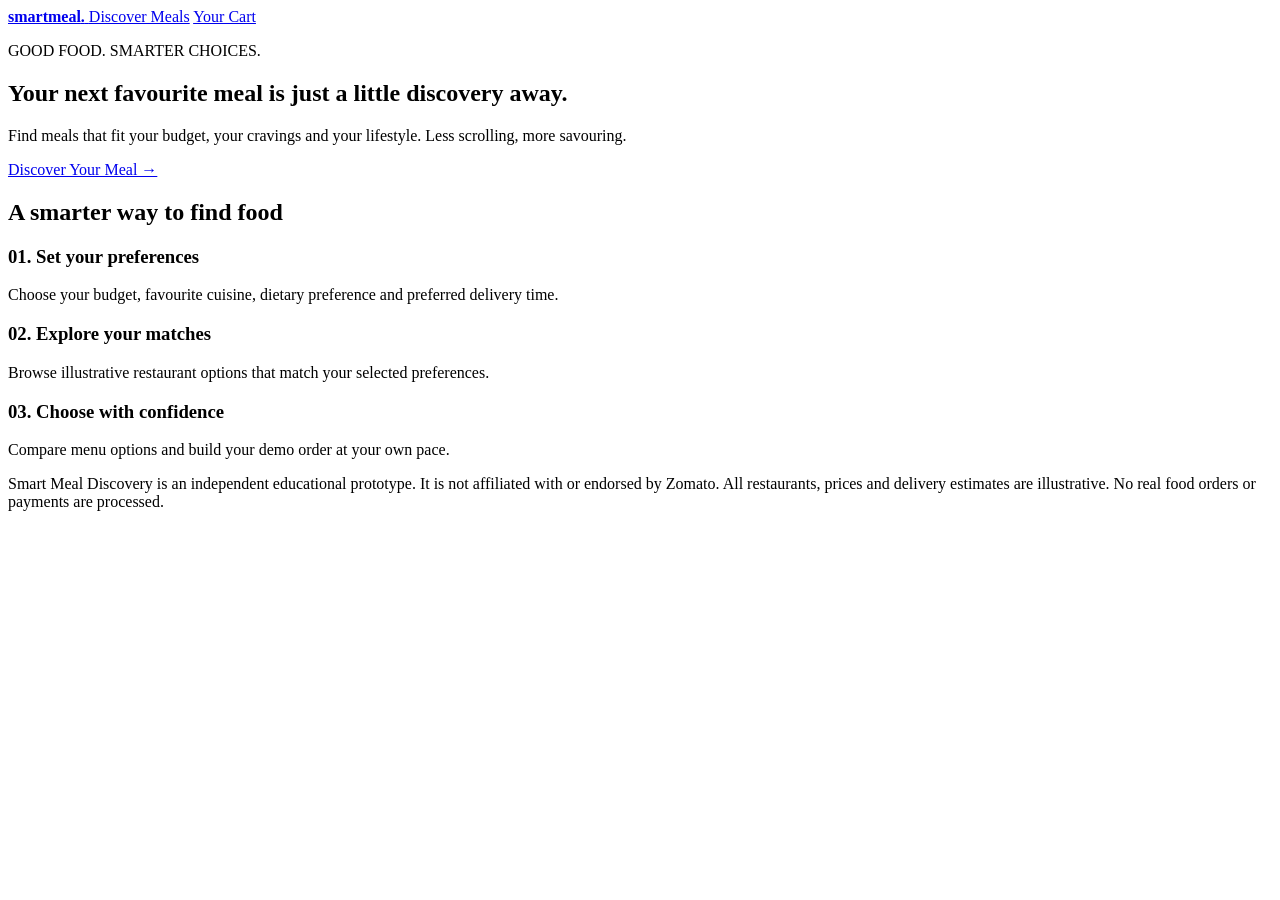
==== index.html @ eb7c87c7 "Create index.html" ====
<!DOCTYPE html>
<html lang="en">
<head>
  <meta charset="UTF-8">
  <meta name="viewport" content="width=device-width, initial-scale=1.0">
  <meta name="description" content="Discover meals that fit your budget, taste and lifestyle. An independent educational prototype.">
  <title>Smart Meal Discovery | Find Your Next Favourite Meal</title>
</head>
<body>
  <header>
    <nav aria-label="Main navigation">
      <a href="index.html" aria-label="Smart Meal Discovery home">
        <strong>smart<span>meal</span>.</strong>
      </a>
      <a href="discover.html">Discover Meals</a>
      <a href="cart.html">Your Cart</a>
    </nav>
  </header>

  <main>
    <section class="hero">
      <p>GOOD FOOD. SMARTER CHOICES.</p>
      <h1>Your next favourite meal is just a little discovery away.</h1>
      <p>
        Find meals that fit your budget, your cravings and your lifestyle.
        Less scrolling, more savouring.
      </p>
      <a href="discover.html">Discover Your Meal &rarr;</a>
    </section>

    <section aria-labelledby="how-it-works">
      <h2 id="how-it-works">A smarter way to find food</h2>

      <article>
        <h3>01. Set your preferences</h3>
        <p>Choose your budget, favourite cuisine, dietary preference and preferred delivery time.</p>
      </article>

      <article>
        <h3>02. Explore your matches</h3>
        <p>Browse illustrative restaurant options that match your selected preferences.</p>
      </article>

      <article>
        <h3>03. Choose with confidence</h3>
        <p>Compare menu options and build your demo order at your own pace.</p>
      </article>
    </section>
  </main>

  <footer>
    <p>
      Smart Meal Discovery is an independent educational prototype.
      It is not affiliated with or endorsed by Zomato.
      All restaurants, prices and delivery estimates are illustrative.
      No real food orders or payments are processed.
    </p>
  </footer>
</body>
</html>
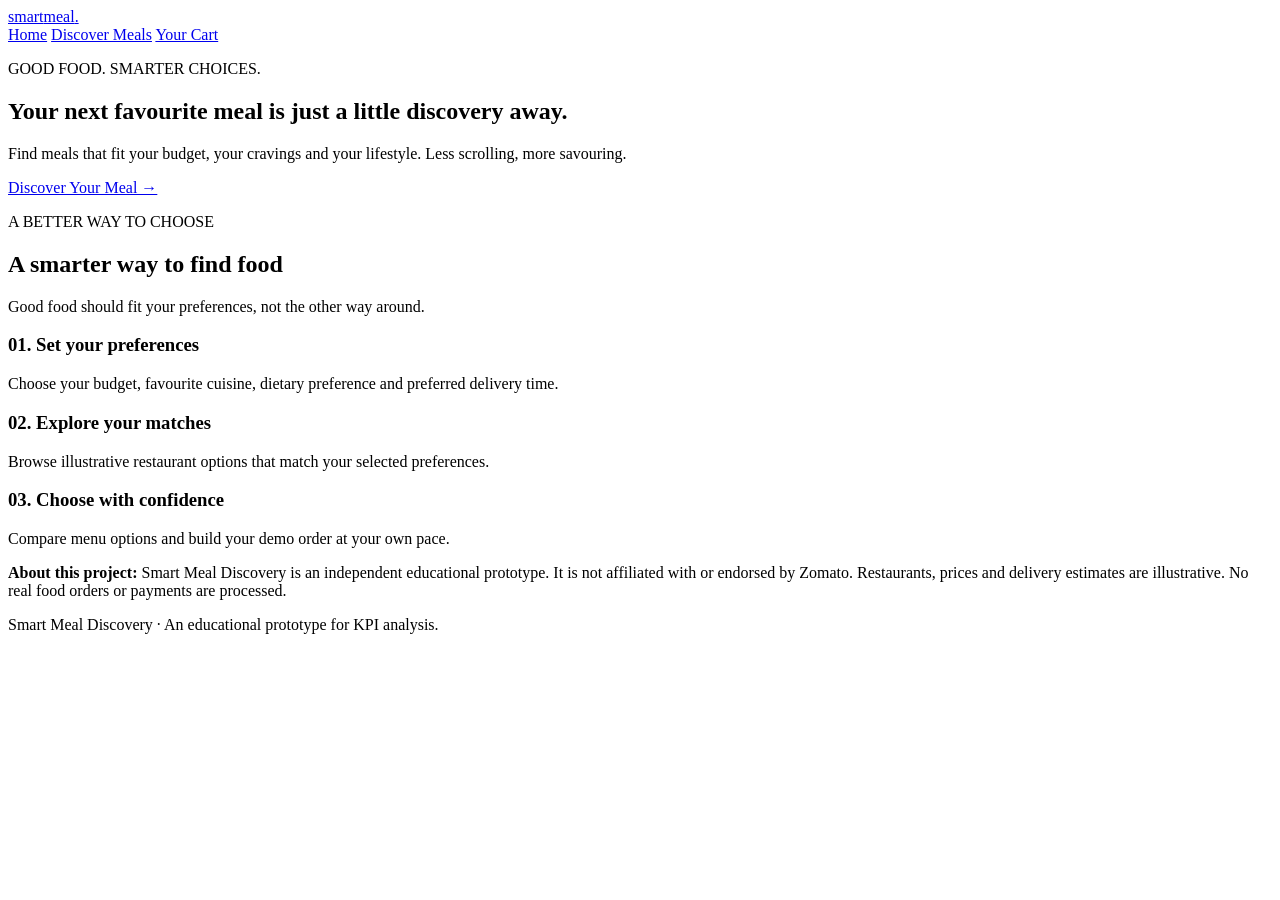
==== commit 94d7afe6: "Connect homepage to responsive stylesheet" ====
--- a/index.html
+++ b/index.html
@@ -6,56 +6,68 @@
   <meta name="viewport" content="width=device-width, initial-scale=1.0">
   <meta name="description" content="Discover meals that fit your budget, taste and lifestyle. An independent educational prototype.">
   <title>Smart Meal Discovery | Find Your Next Favourite Meal</title>
+  <link rel="stylesheet" href="css/style.css">
 </head>
 <body>
-  <header>
-    <nav aria-label="Main navigation">
-      <a href="index.html" aria-label="Smart Meal Discovery home">
-        <strong>smart<span>meal</span>.</strong>
-      </a>
-      <a href="discover.html">Discover Meals</a>
-      <a href="cart.html">Your Cart</a>
+  <header class="site-header">
+    <nav class="nav-container" aria-label="Main navigation">
+      <a class="logo" href="index.html">smart<span>meal</span>.</a>
+      <div class="nav-links">
+        <a href="index.html">Home</a>
+        <a href="discover.html">Discover Meals</a>
+        <a href="cart.html">Your Cart</a>
+      </div>
     </nav>
   </header>
 
   <main>
-    <section class="hero">
-      <p>GOOD FOOD. SMARTER CHOICES.</p>
+    <section class="hero container">
+      <p class="eyebrow">GOOD FOOD. SMARTER CHOICES.</p>
       <h1>Your next favourite meal is just a little discovery away.</h1>
       <p>
         Find meals that fit your budget, your cravings and your lifestyle.
         Less scrolling, more savouring.
       </p>
-      <a href="discover.html">Discover Your Meal &rarr;</a>
+      <a class="button" href="discover.html">Discover Your Meal &rarr;</a>
     </section>
 
-    <section aria-labelledby="how-it-works">
+    <section class="section container" aria-labelledby="how-it-works">
+      <p class="eyebrow">A BETTER WAY TO CHOOSE</p>
       <h2 id="how-it-works">A smarter way to find food</h2>
+      <p>Good food should fit your preferences, not the other way around.</p>
 
-      <article>
-        <h3>01. Set your preferences</h3>
-        <p>Choose your budget, favourite cuisine, dietary preference and preferred delivery time.</p>
-      </article>
+      <div class="card-grid">
+        <article class="card">
+          <h3>01. Set your preferences</h3>
+          <p>Choose your budget, favourite cuisine, dietary preference and preferred delivery time.</p>
+        </article>
 
-      <article>
-        <h3>02. Explore your matches</h3>
-        <p>Browse illustrative restaurant options that match your selected preferences.</p>
-      </article>
+        <article class="card">
+          <h3>02. Explore your matches</h3>
+          <p>Browse illustrative restaurant options that match your selected preferences.</p>
+        </article>
 
-      <article>
-        <h3>03. Choose with confidence</h3>
-        <p>Compare menu options and build your demo order at your own pace.</p>
-      </article>
+        <article class="card">
+          <h3>03. Choose with confidence</h3>
+          <p>Compare menu options and build your demo order at your own pace.</p>
+        </article>
+      </div>
+    </section>
+
+    <section class="section container">
+      <div class="notice">
+        <strong>About this project:</strong> Smart Meal Discovery is an independent
+        educational prototype. It is not affiliated with or endorsed by Zomato.
+        Restaurants, prices and delivery estimates are illustrative. No real
+        food orders or payments are processed.
+      </div>
     </section>
   </main>
 
-  <footer>
-    <p>
-      Smart Meal Discovery is an independent educational prototype.
-      It is not affiliated with or endorsed by Zomato.
-      All restaurants, prices and delivery estimates are illustrative.
-      No real food orders or payments are processed.
-    </p>
+  <footer class="site-footer">
+    <div class="container">
+      <p>Smart Meal Discovery · An educational prototype for KPI analysis.</p>
+    </div>
   </footer>
 </body>
 </html>
